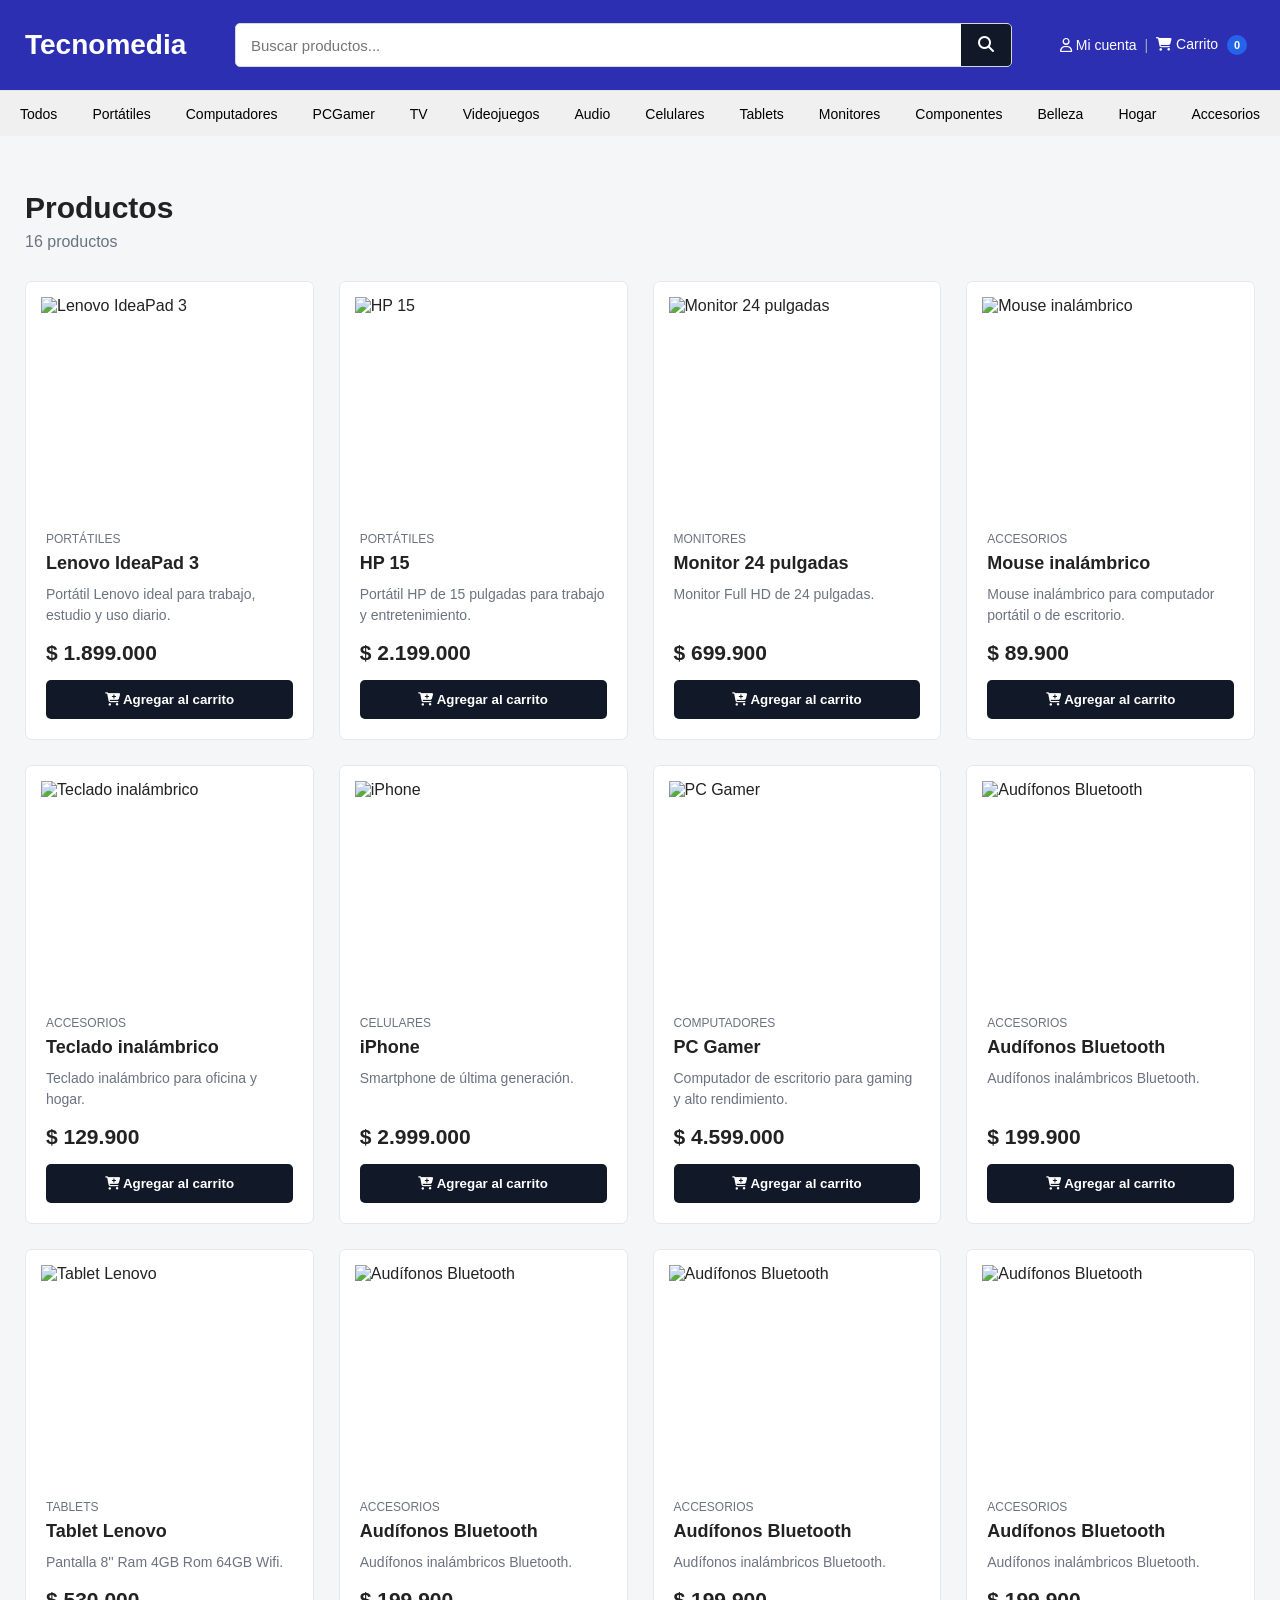
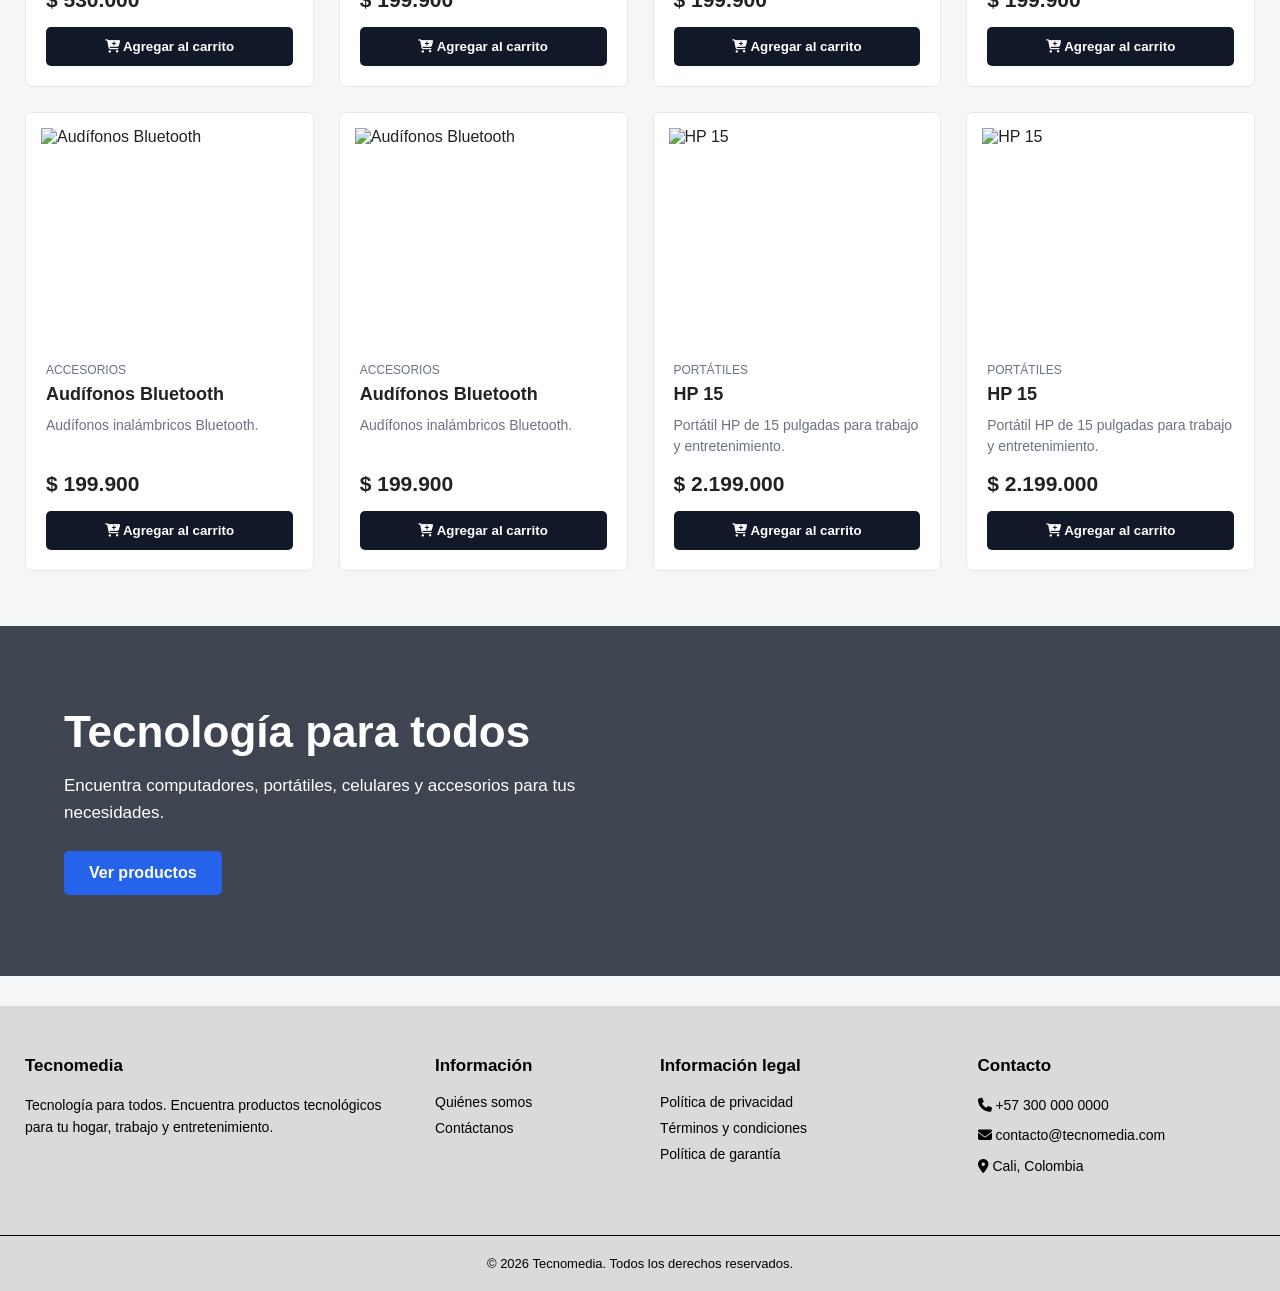
==== index.html @ 01e5e29a "Add files via upload" ====
<!DOCTYPE html>

<html lang="es">
<head>
    <meta charset="UTF-8">
    <meta name="viewport" content="width=device-width, initial-scale=1.0">

 
<title>Tecnomedia</title>

<meta name="description" content="Tecnomedia - Tecnología, computadores, portátiles y accesorios.">

<link rel="stylesheet" href="style.css">

<!-- Iconos -->
<link rel="stylesheet"
      href="https://cdnjs.cloudflare.com/ajax/libs/font-awesome/6.5.2/css/all.min.css">
 

</head>

<body>

<!-- ================= HEADER ================= -->

<header class="header">

 
<div class="header-container">

    <!-- LOGO -->
    <a href="index.html" class="logo">
        Tecnomedia
    </a>

    <!-- BUSCADOR -->
    <div class="search-container">

        <input
            type="text"
            id="searchInput"
            placeholder="Buscar productos..."
            autocomplete="off"
        >

        <button id="searchButton">
            <i class="fa-solid fa-magnifying-glass"></i>
        </button>

    </div>

    <!-- CUENTA Y CARRITO -->
    <div class="header-right">

        <a href="#" id="accountButton">
            <i class="fa-regular fa-user"></i>
            Mi cuenta
        </a>

        <span class="separator">|</span>

        <a href="#" id="cartButton">
            <i class="fa-solid fa-cart-shopping"></i>
            Carrito
            <span id="cartCount">0</span>
        </a>

    </div>

</div>
 

</header>

<!-- ================= CATEGORÍAS ================= -->

<nav class="category-nav">

 
<div class="category-container">

    <a href="#" data-category="Todos">Todos</a>

    <a href="#" data-category="Portátiles">Portátiles</a>

    <a href="#" data-category="Computadores">Computadores</a>

    <a href="#" data-category="PCGamer">PCGamer</a>

    <a href="#" data-category="TV">TV</a>

    <a href="#" data-category="Videojuegos">Videojuegos</a>

    <a href="#" data-category="Audio">Audio</a>

    <a href="#" data-category="Celulares">Celulares</a>

    <a href="#" data-category="Tablets">Tablets</a>

    <a href="#" data-category="Monitores">Monitores</a>

    <a href="#" data-category="Componentes">Componentes</a>

    <a href="#" data-category="Hogar">Belleza</a>

    <a href="#" data-category="Hogar">Hogar</a>

    <a href="#" data-category="Accesorios">Accesorios</a>

</div>
 

</nav>



<!-- ================= CATÁLOGO ================= -->

<main id="catalogo" class="catalog-container">

 
<div class="section-title">

    <h2>Productos</h2>

    <p id="productResult">
        Nuestros productos
    </p>

</div>

<!-- PRODUCTOS GENERADOS POR JAVASCRIPT -->
<div id="productGrid" class="product-grid"></div>
 

</main>

<!-- ================= CARRITO ================= -->

<div id="cartOverlay" class="cart-overlay"></div>

<aside id="cartPanel" class="cart-panel">

 
<div class="cart-header">

    <h2>Mi carrito</h2>

    <button id="closeCart">
        <i class="fa-solid fa-xmark"></i>
    </button>

</div>

<div id="cartItems" class="cart-items">

    <!-- Productos del carrito -->

</div>

<div class="cart-footer">

    <div class="cart-total">

        <span>Total:</span>

        <strong id="cartTotal">
            $0
        </strong>

    </div>

    <button id="checkoutButton" class="checkout-button">
        Realizar pedido por WhatsApp
    </button>

</div>
 

</aside>


<!-- ================= BANNER ================= -->

<section class="hero">

 
<div class="hero-content">

    <h1>Tecnología para todos</h1>

    <p>
        Encuentra computadores, portátiles, celulares y accesorios
        para tus necesidades.
    </p>

    <a href="#catalogo" class="hero-button">
        Ver productos
    </a>

</div>
 

</section>



<!-- ================= FOOTER ================= -->

<footer class="footer">

 
<div class="footer-container">

    <div class="footer-column">

        <h3>Tecnomedia</h3>

        <p>
            Tecnología para todos.
            Encuentra productos tecnológicos
            para tu hogar, trabajo y entretenimiento.
        </p>

    </div>


    <div class="footer-column">

        <h3>Información</h3>

        <a href="quienes-somos.html">
            Quiénes somos
        </a>

        <a href="contacto.html">
            Contáctanos
        </a>

    </div>


    <div class="footer-column">

        <h3>Información legal</h3>

        <a href="privacidad.html">
            Política de privacidad
        </a>

        <a href="terminos.html">
            Términos y condiciones
        </a>

        <a href="garantia.html">
            Política de garantía
        </a>

    </div>


    <div class="footer-column">

        <h3>Contacto</h3>

        <p>
            <i class="fa-solid fa-phone"></i>
            +57 300 000 0000
        </p>

        <p>
            <i class="fa-solid fa-envelope"></i>
            contacto@tecnomedia.com
        </p>

        <p>
            <i class="fa-solid fa-location-dot"></i>
            Cali, Colombia
        </p>

    </div>

</div>


<div class="footer-bottom">

    <p>
        © 2026 Tecnomedia. Todos los derechos reservados.
    </p>

</div>
 

</footer>

<!-- ================= JAVASCRIPT ================= -->

<script src="script.js"></script>

</body>
</html>
---- style.css ----
* {
  margin: 0;
  padding: 0;
  box-sizing: border-box;
  }

html {
scroll-behavior: smooth;
}

body {
font-family: Arial, Helvetica, sans-serif;
background: #f5f6f8;
color: #222;
}

/* =====================================================
HEADER
===================================================== */

.header {
background: #2d2fb3;
border-bottom: 1px solid #e5e5e5;
position: sticky;
top: 0;
z-index: 1000;
}

.header-container {
max-width: 1400px;
margin: auto;
min-height: 90px;

 
display: flex;
align-items: center;
gap: 40px;

padding: 0 25px;
 

}

/* LOGO */

.logo {
font-size: 28px;
font-weight: 800;
color: #fff;
text-decoration: none;

 
min-width: 170px;
 

}

/* BUSCADOR */

.search-container {
flex: 1;

 
display: flex;
height: 44px;

border: 1px solid #d5d8dc;
border-radius: 5px;

overflow: hidden;

background: #fff;
 

}

.search-container input {
flex: 1;

 
border: none;
outline: none;

padding: 0 15px;

font-size: 15px;
 

}

.search-container button {
width: 50px;

 
border: none;

background: #111827;
color: white;

cursor: pointer;

font-size: 16px;
 

}

.search-container button:hover {
background: #374151;
}

/* CUENTA Y CARRITO */

.header-right {
display: flex;
align-items: center;

 
white-space: nowrap;

font-size: 14px;
 

}

.header-right a {
color: #fff;
text-decoration: none;

 
padding: 8px;
 

}

.header-right a:hover {
color: #2563eb;
}

.separator {
color: #aaa;
}

#cartCount {
display: inline-flex;

 
justify-content: center;
align-items: center;

min-width: 20px;
height: 20px;

margin-left: 5px;

border-radius: 50%;

background: #2563eb;
color: white;

font-size: 11px;
font-weight: bold;
 

}

/* =====================================================
CATEGORÍAS
===================================================== */

.category-nav {
background: #f0f0f0;
}

.category-container {
max-width: 1400px;
margin: auto;

 
display: flex;
justify-content: center;
align-items: center;

gap: 35px;

min-height: 45px;

padding: 0 20px;
 

}

.category-container a {
color: rgb(0, 0, 0);

 
text-decoration: none;

font-size: 14px;
 

}

.category-container a:hover {
color: #93c5fd;
}

/* =====================================================
HERO
===================================================== */

.hero {
min-height: 350px;

 
display: flex;
align-items: center;

background:
    linear-gradient(
        rgba(17, 24, 39, 0.8),
        rgba(17, 24, 39, 0.8)
    ),
    url("https://images.unsplash.com/photo-1517336714731-489689fd1ca8?auto=format&fit=crop&w=1600&q=80");

background-size: cover;
background-position: center;

color: white;
 

}

.hero-content {
width: 1400px;
max-width: 90%;

 
margin: auto;
 

}

.hero h1 {
font-size: 44px;
margin-bottom: 15px;
}

.hero p {
max-width: 600px;

 
line-height: 1.6;

font-size: 17px;

margin-bottom: 25px;
 

}

.hero-button {
display: inline-block;

 
background: #2563eb;

color: white;

text-decoration: none;

padding: 13px 25px;

border-radius: 5px;

font-weight: bold;
 

}

.hero-button:hover {
background: #1d4ed8;
}

/* =====================================================
CATÁLOGO
===================================================== */

.catalog-container {
max-width: 1400px;

 
margin: auto;

padding: 55px 25px;
 

}

.section-title {
margin-bottom: 30px;
}

.section-title h2 {
font-size: 30px;
margin-bottom: 8px;
}

.section-title p {
color: #6b7280;
}

/* PRODUCT GRID */

.product-grid {
display: grid;

 
grid-template-columns:
    repeat(4, 1fr);

gap: 25px;
 

}

/* PRODUCT CARD */

.product-card {
background: white;

 
border: 1px solid #e5e7eb;

border-radius: 7px;

overflow: hidden;

transition: 0.2s;

display: flex;
flex-direction: column;
 

}

.product-card:hover {
transform: translateY(-3px);

 
box-shadow:
    0 8px 20px rgba(0, 0, 0, 0.08);
 

}

/* IMAGEN */

.product-image {
width: 100%;
height: 230px;

 
object-fit: contain;

padding: 15px;

background: white;
 

}

/* INFORMACIÓN */

.product-info {
padding: 20px;

 
display: flex;
flex-direction: column;

flex: 1;
 

}

.product-category {
color: #6b7280;

 
font-size: 12px;

text-transform: uppercase;

margin-bottom: 7px;
 

}

.product-name {
font-size: 18px;

 
margin-bottom: 10px;
 

}

.product-description {
color: #6b7280;

 
font-size: 14px;

line-height: 1.5;

margin-bottom: 15px;
 

}

.product-price {
font-size: 21px;

 
font-weight: bold;

margin-top: auto;

margin-bottom: 15px;
 

}

.add-cart {
width: 100%;

 
border: none;

background: #111827;

color: white;

padding: 12px;

border-radius: 5px;

cursor: pointer;

font-weight: bold;
 

}

.add-cart:hover {
background: #2563eb;
}

/* =====================================================
CARRITO
===================================================== */

.cart-overlay {
position: fixed;

 
inset: 0;

background: rgba(0, 0, 0, 0.45);

z-index: 1999;

display: none;
 

}

.cart-overlay.active {
display: block;
}

.cart-panel {
position: fixed;

 
top: 0;
right: -450px;

width: 420px;
max-width: 90%;

height: 100vh;

background: white;

z-index: 2000;

transition: right 0.3s;

display: flex;
flex-direction: column;
 

}

.cart-panel.active {
right: 0;
}

.cart-header {
display: flex;

 
justify-content: space-between;
align-items: center;

padding: 20px;

border-bottom: 1px solid #ddd;
 

}

.cart-header h2 {
font-size: 20px;
}

.cart-header button {
border: none;

 
background: transparent;

font-size: 22px;

cursor: pointer;
 

}

.cart-items {
flex: 1;

 
overflow-y: auto;

padding: 20px;
 

}

.empty-cart {
text-align: center;

 
color: #777;

padding: 40px 10px;
 

}

/* CART ITEM */

.cart-item {
display: flex;

 
gap: 12px;

padding: 15px 0;

border-bottom: 1px solid #eee;
 

}

.cart-item-image {
width: 70px;
height: 70px;

 
object-fit: contain;

border: 1px solid #eee;
 

}

.cart-item-info {
flex: 1;
}

.cart-item-name {
font-size: 14px;

 
font-weight: bold;

margin-bottom: 7px;
 

}

.cart-item-price {
font-size: 14px;

 
margin-bottom: 8px;
 

}

.cart-controls {
display: flex;

 
align-items: center;

gap: 8px;
 

}

.cart-controls button {
width: 25px;
height: 25px;

 
border: 1px solid #ddd;

background: white;

cursor: pointer;
 

}

.remove-item {
margin-left: auto;

 
border: none !important;

color: #dc2626;

background: transparent !important;
 

}

/* CART FOOTER */

.cart-footer {
border-top: 1px solid #ddd;

 
padding: 20px;
 

}

.cart-total {
display: flex;

 
justify-content: space-between;

margin-bottom: 15px;

font-size: 18px;
 

}

.checkout-button {
width: 100%;

 
padding: 14px;

border: none;

background: #16a34a;

color: white;

border-radius: 5px;

font-weight: bold;

cursor: pointer;
 

}

.checkout-button:hover {
background: #15803d;
}

/* =====================================================
FOOTER
===================================================== */

.footer {
background: #dadada;

 
color: rgb(0, 0, 0);

margin-top: 30px;
 

}

.footer-container {
max-width: 1400px;

 
margin: auto;

padding: 50px 25px;

display: grid;

grid-template-columns:
    2fr 1fr 1.5fr 1.5fr;

gap: 40px;
 

}

.footer-column h3 {
margin-bottom: 18px;

 
font-size: 17px;
 

}

.footer-column p {
color: #000000;

 
font-size: 14px;

line-height: 1.6;

margin-bottom: 8px;
 

}

.footer-column a {
display: block;

 
color: #000000;

text-decoration: none;

font-size: 14px;

margin-bottom: 10px;
 

}

.footer-column a:hover {
color: rgb(2, 2, 2);
}

.footer-bottom {
border-top: 1px solid #050505;

 
text-align: center;

padding: 20px;

color: #000000;

font-size: 13px;
 

}

/* =====================================================
RESPONSIVE
===================================================== */

@media (max-width: 1000px) {

 
.header-container {
    gap: 20px;
}

.logo {
    min-width: auto;
}

.product-grid {
    grid-template-columns:
        repeat(3, 1fr);
}

.footer-container {
    grid-template-columns:
        repeat(2, 1fr);
}
 

}

@media (max-width: 700px) {

 
.header-container {
    flex-wrap: wrap;

    padding-top: 15px;
    padding-bottom: 15px;
}

.logo {
    font-size: 24px;
}

.header-right {
    margin-left: auto;
}

.search-container {
    order: 3;

    flex-basis: 100%;
}

.category-container {
    overflow-x: auto;

    justify-content: flex-start;

    gap: 25px;

    white-space: nowrap;
}

.hero {
    min-height: 300px;
}

.hero h1 {
    font-size: 32px;
}

.product-grid {
    grid-template-columns:
        repeat(2, 1fr);

    gap: 15px;
}

.product-image {
    height: 180px;
}

.product-info {
    padding: 15px;
}

.product-name {
    font-size: 16px;
}

.footer-container {
    grid-template-columns: 1fr;
}
 

}

@media (max-width: 450px) {

 
.product-grid {
    grid-template-columns: 1fr;
}

.product-image {
    height: 220px;
}

.header-right {
    font-size: 13px;
}
 

}
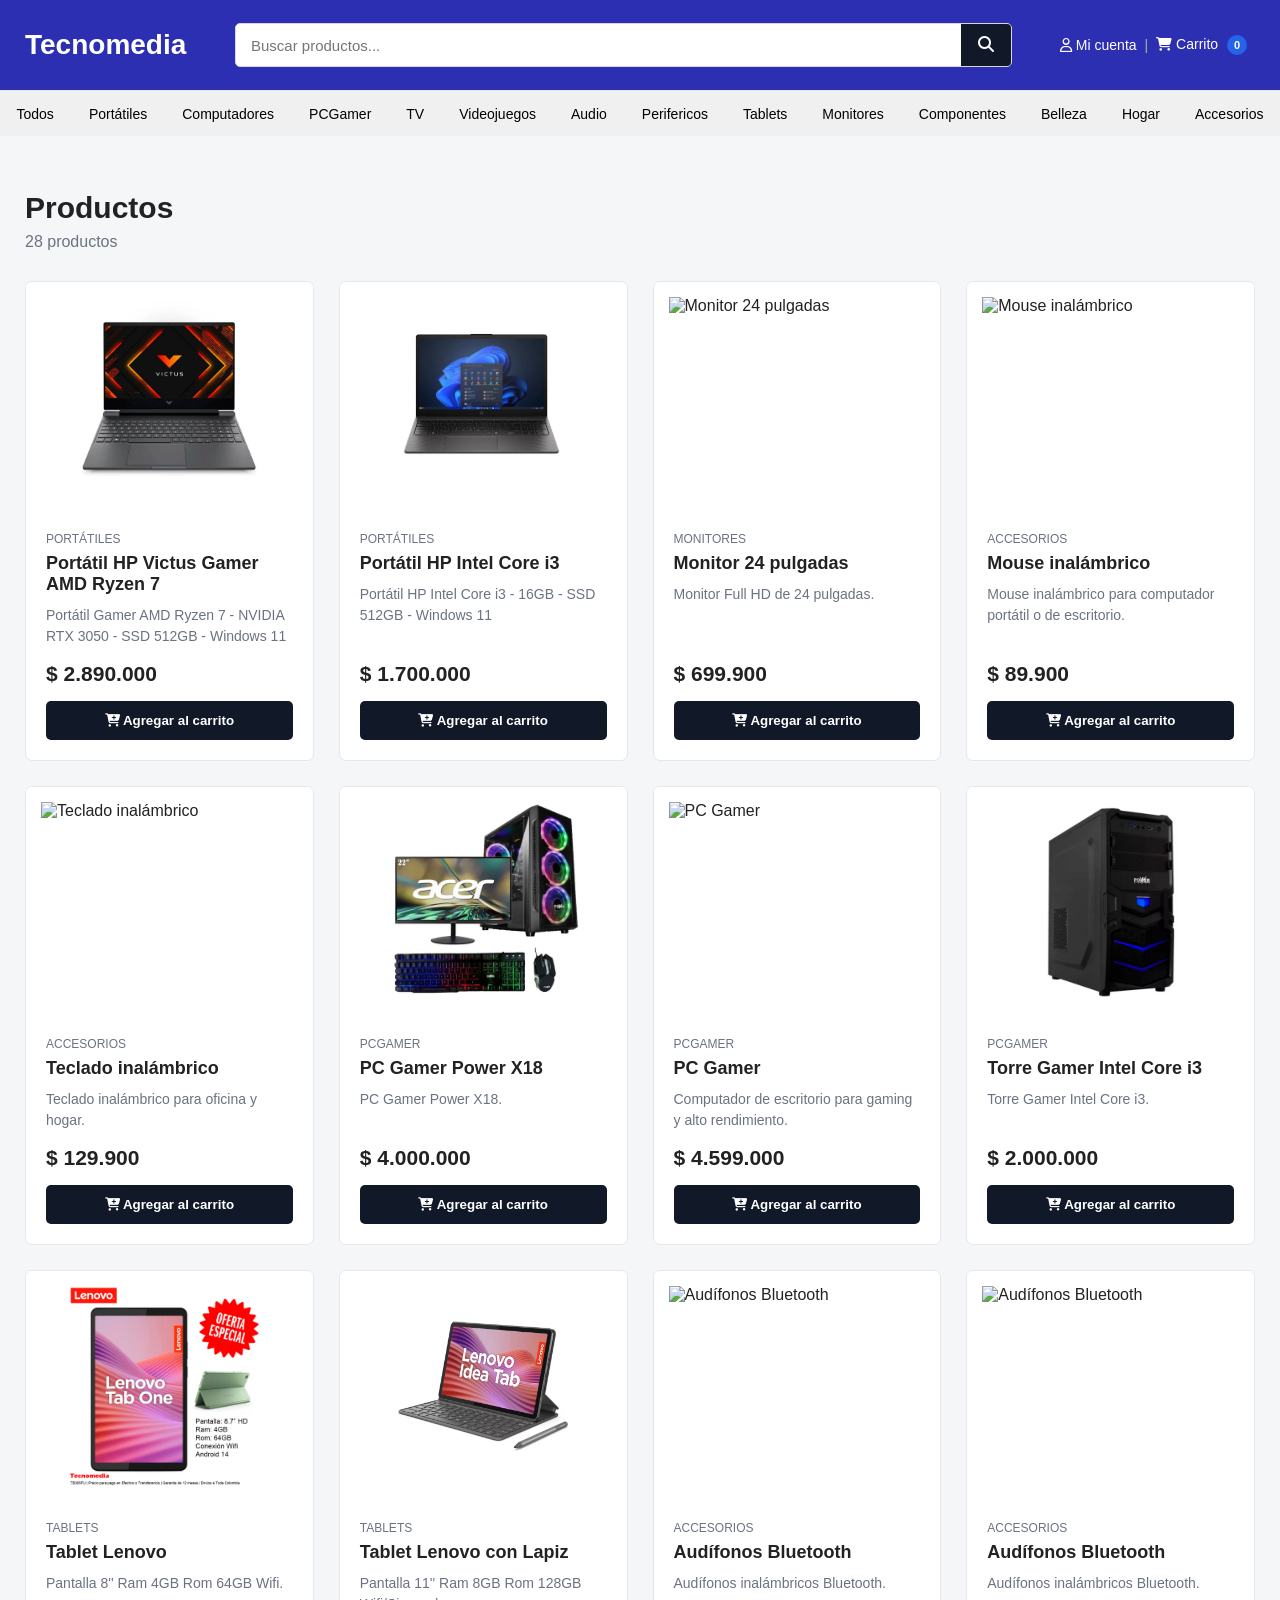
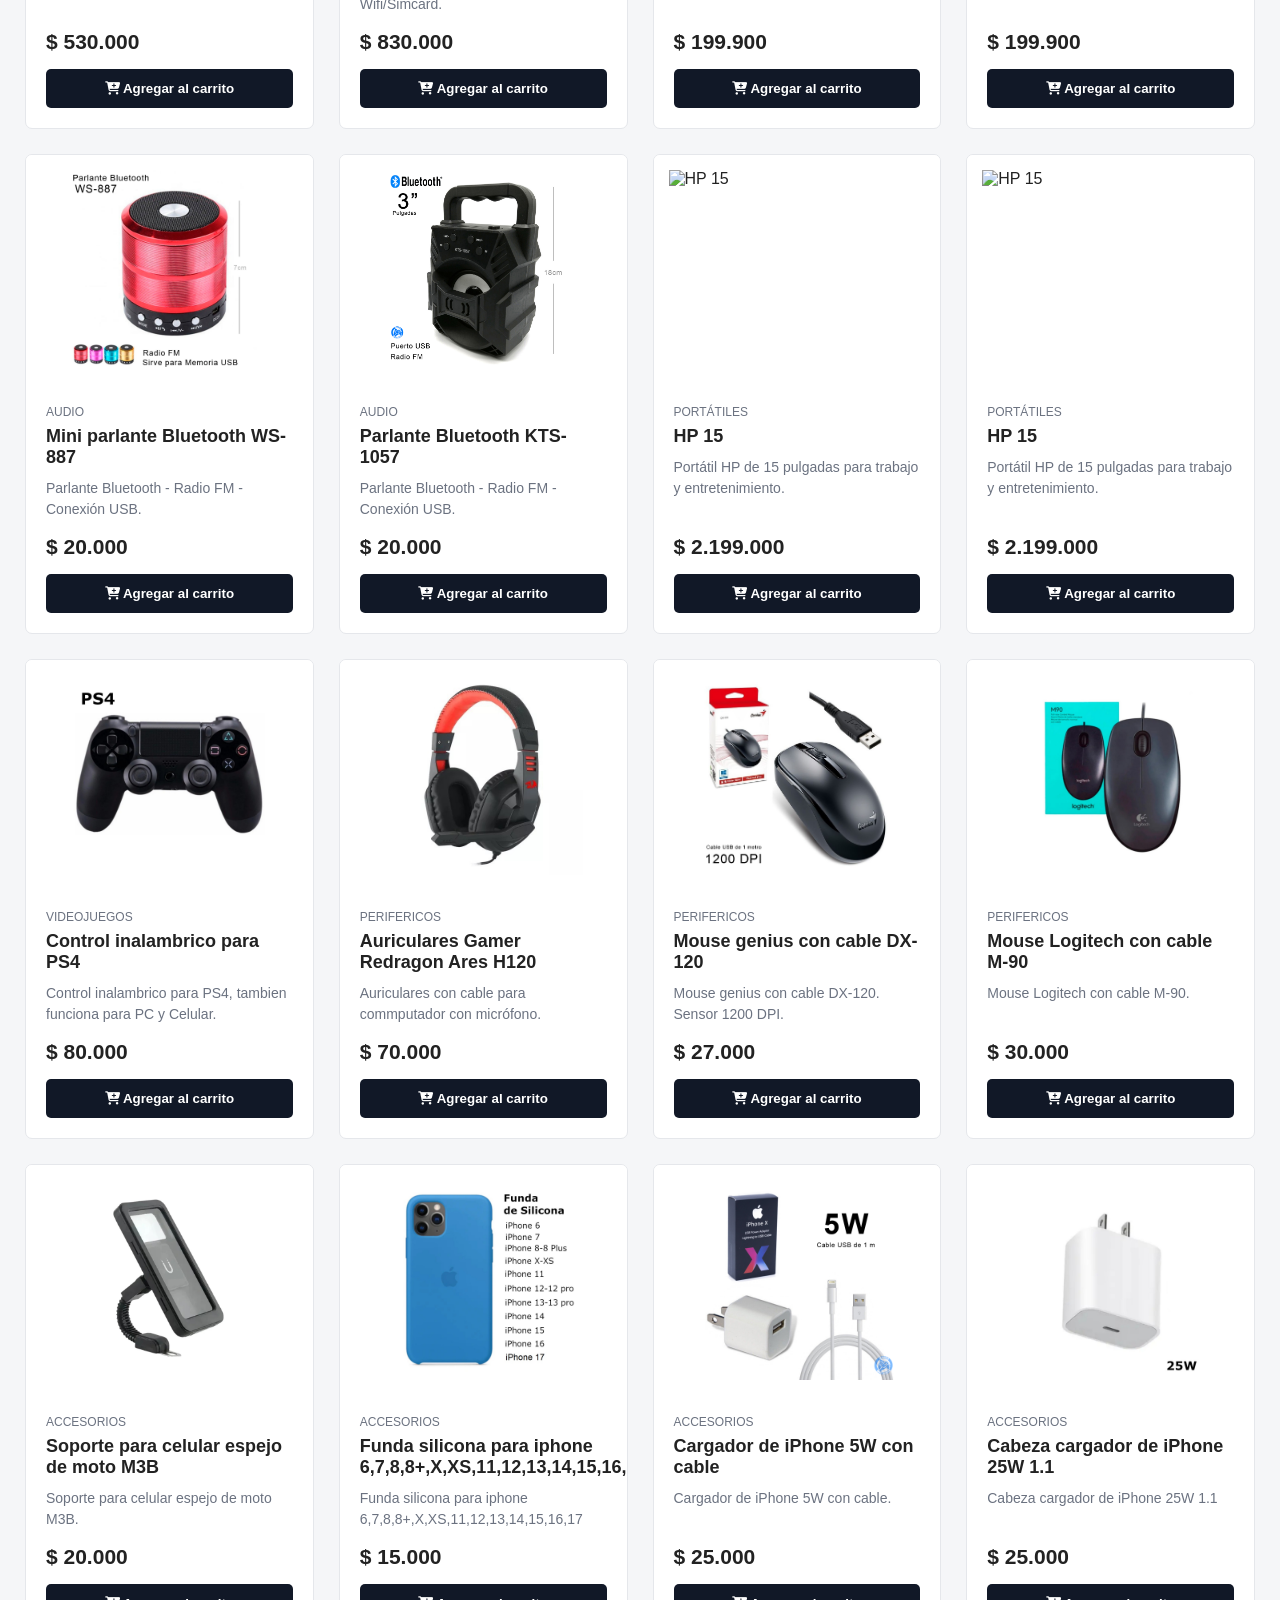
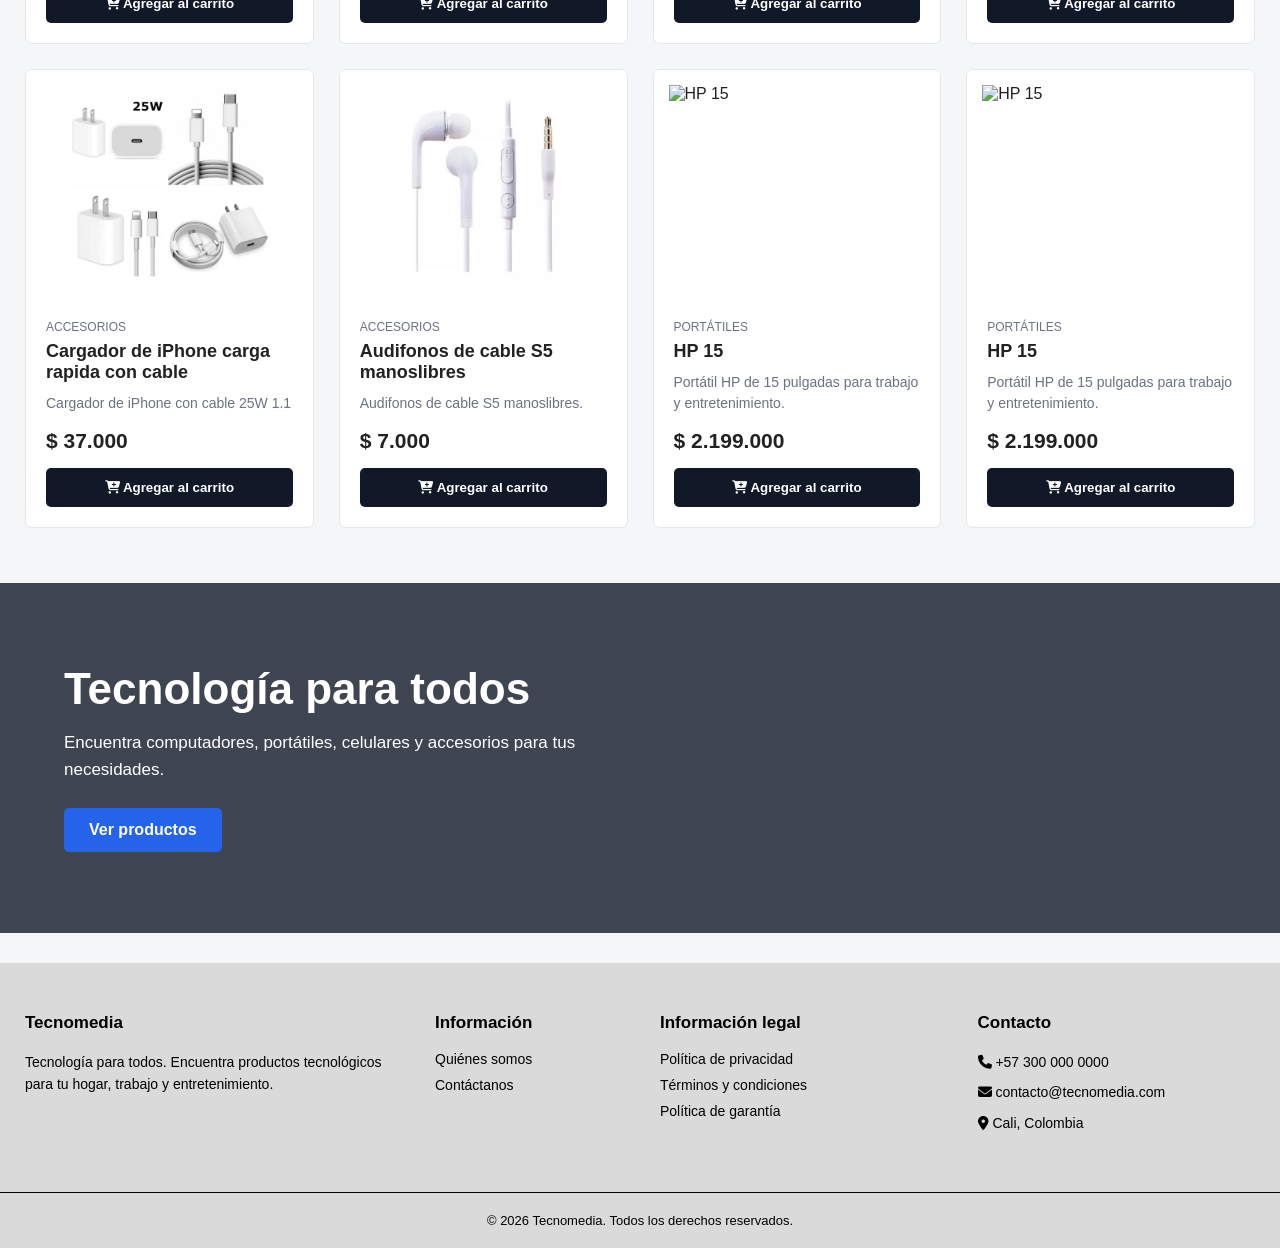
==== commit c9c1b65e: "Add files via upload" ====
--- a/index.html
+++ b/index.html
@@ -93,7 +93,7 @@
 
     <a href="#" data-category="Audio">Audio</a>
 
-    <a href="#" data-category="Celulares">Celulares</a>
+    <a href="#" data-category="Perifericos">Perifericos</a>
 
     <a href="#" data-category="Tablets">Tablets</a>
 
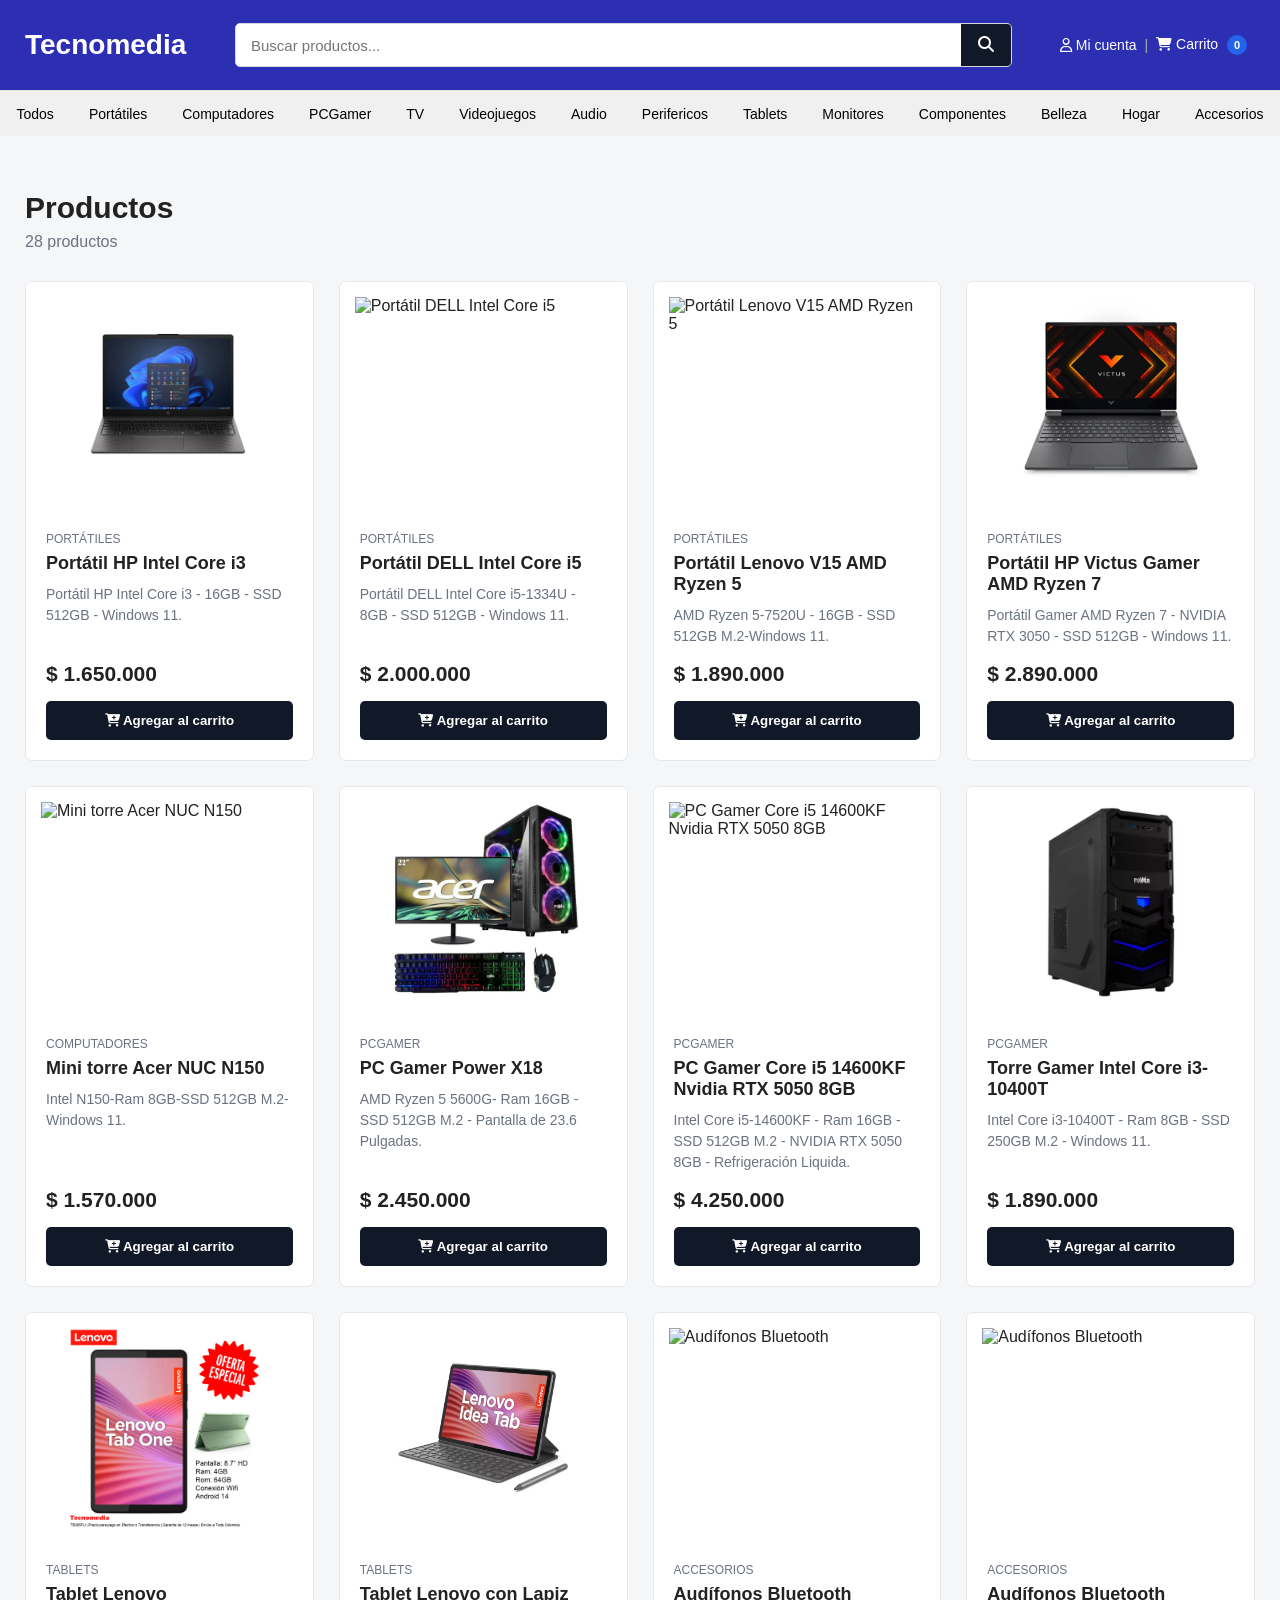
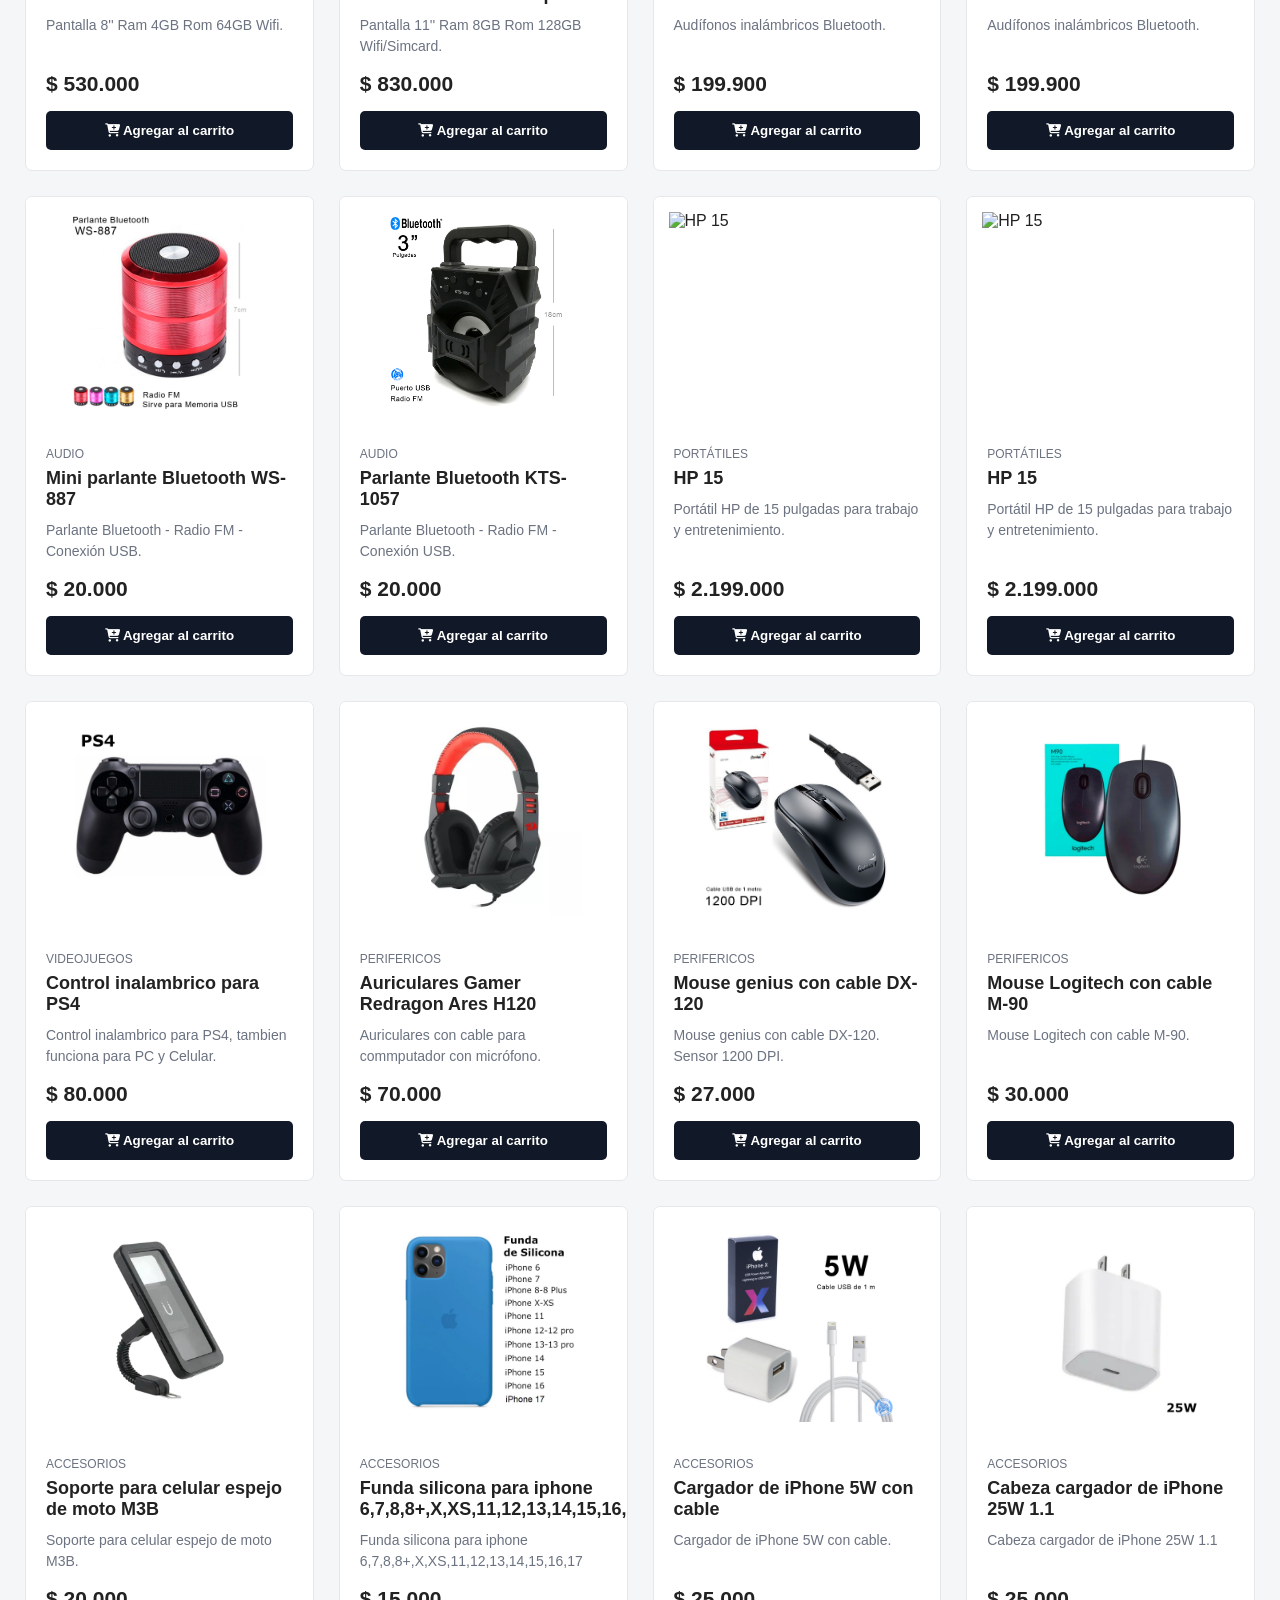
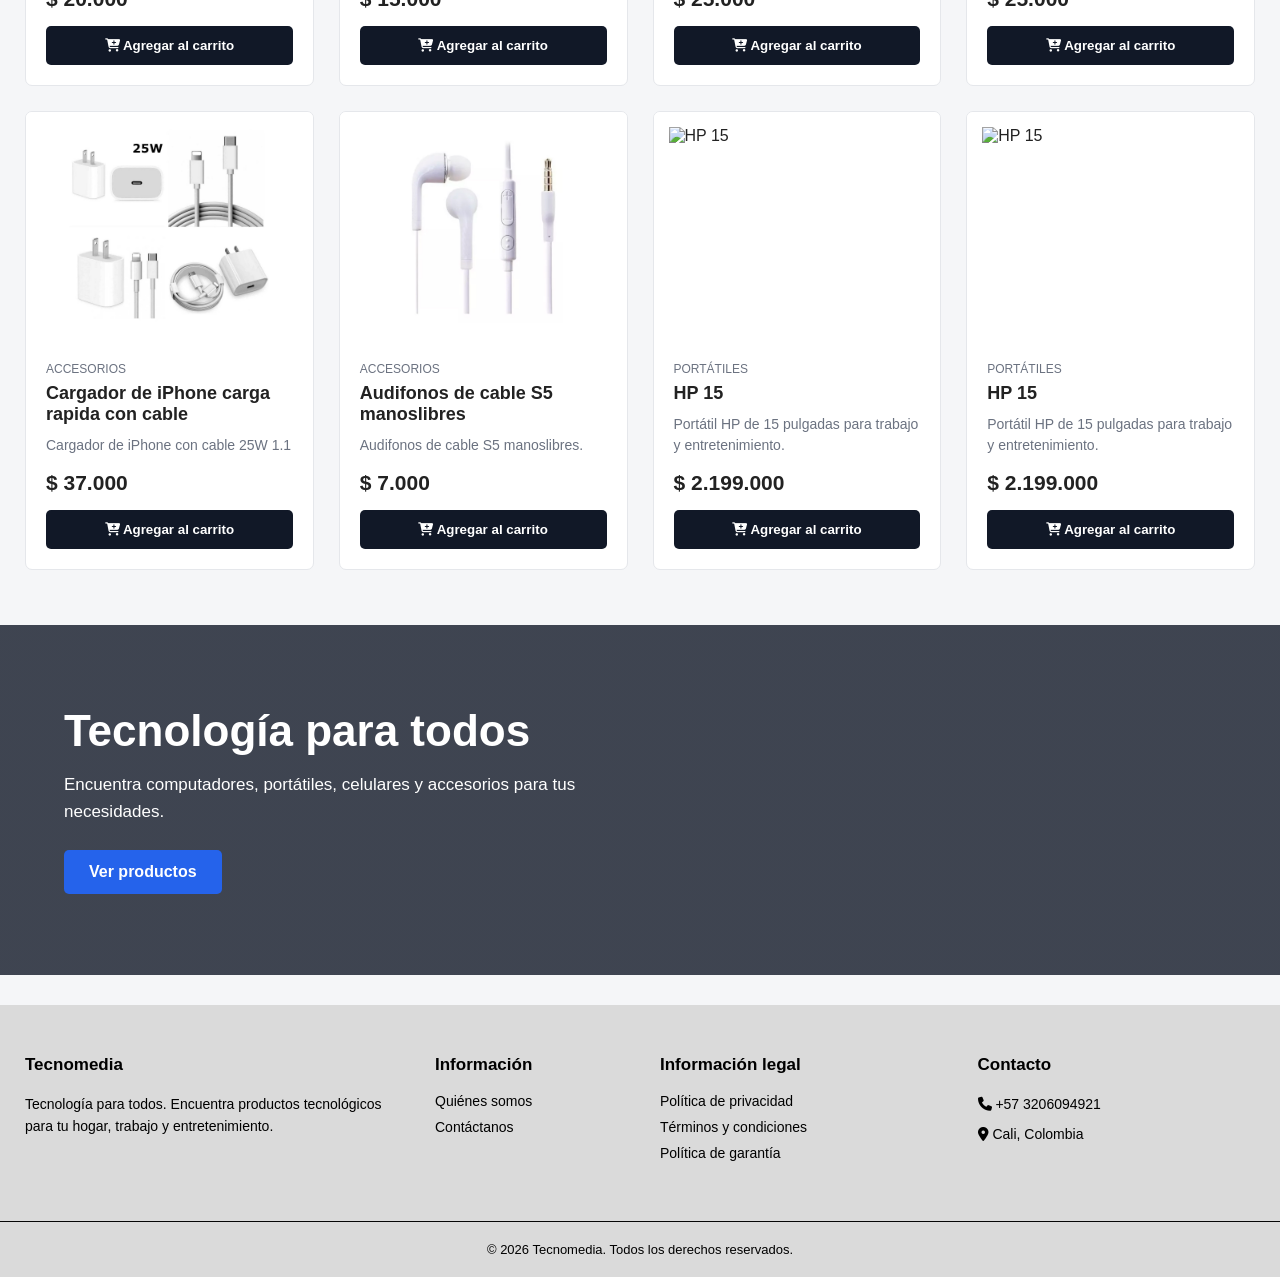
==== commit 3ca07ca6: "Add files via upload" ====
--- a/index.html
+++ b/index.html
@@ -233,7 +233,7 @@
             Quiénes somos
         </a>
 
-        <a href="contacto.html">
+        <a href="#">
             Contáctanos
         </a>
 
@@ -265,13 +265,10 @@
 
         <p>
             <i class="fa-solid fa-phone"></i>
-            +57 300 000 0000
+            +57 3206094921
         </p>
 
-        <p>
-            <i class="fa-solid fa-envelope"></i>
-            contacto@tecnomedia.com
-        </p>
+        
 
         <p>
             <i class="fa-solid fa-location-dot"></i>
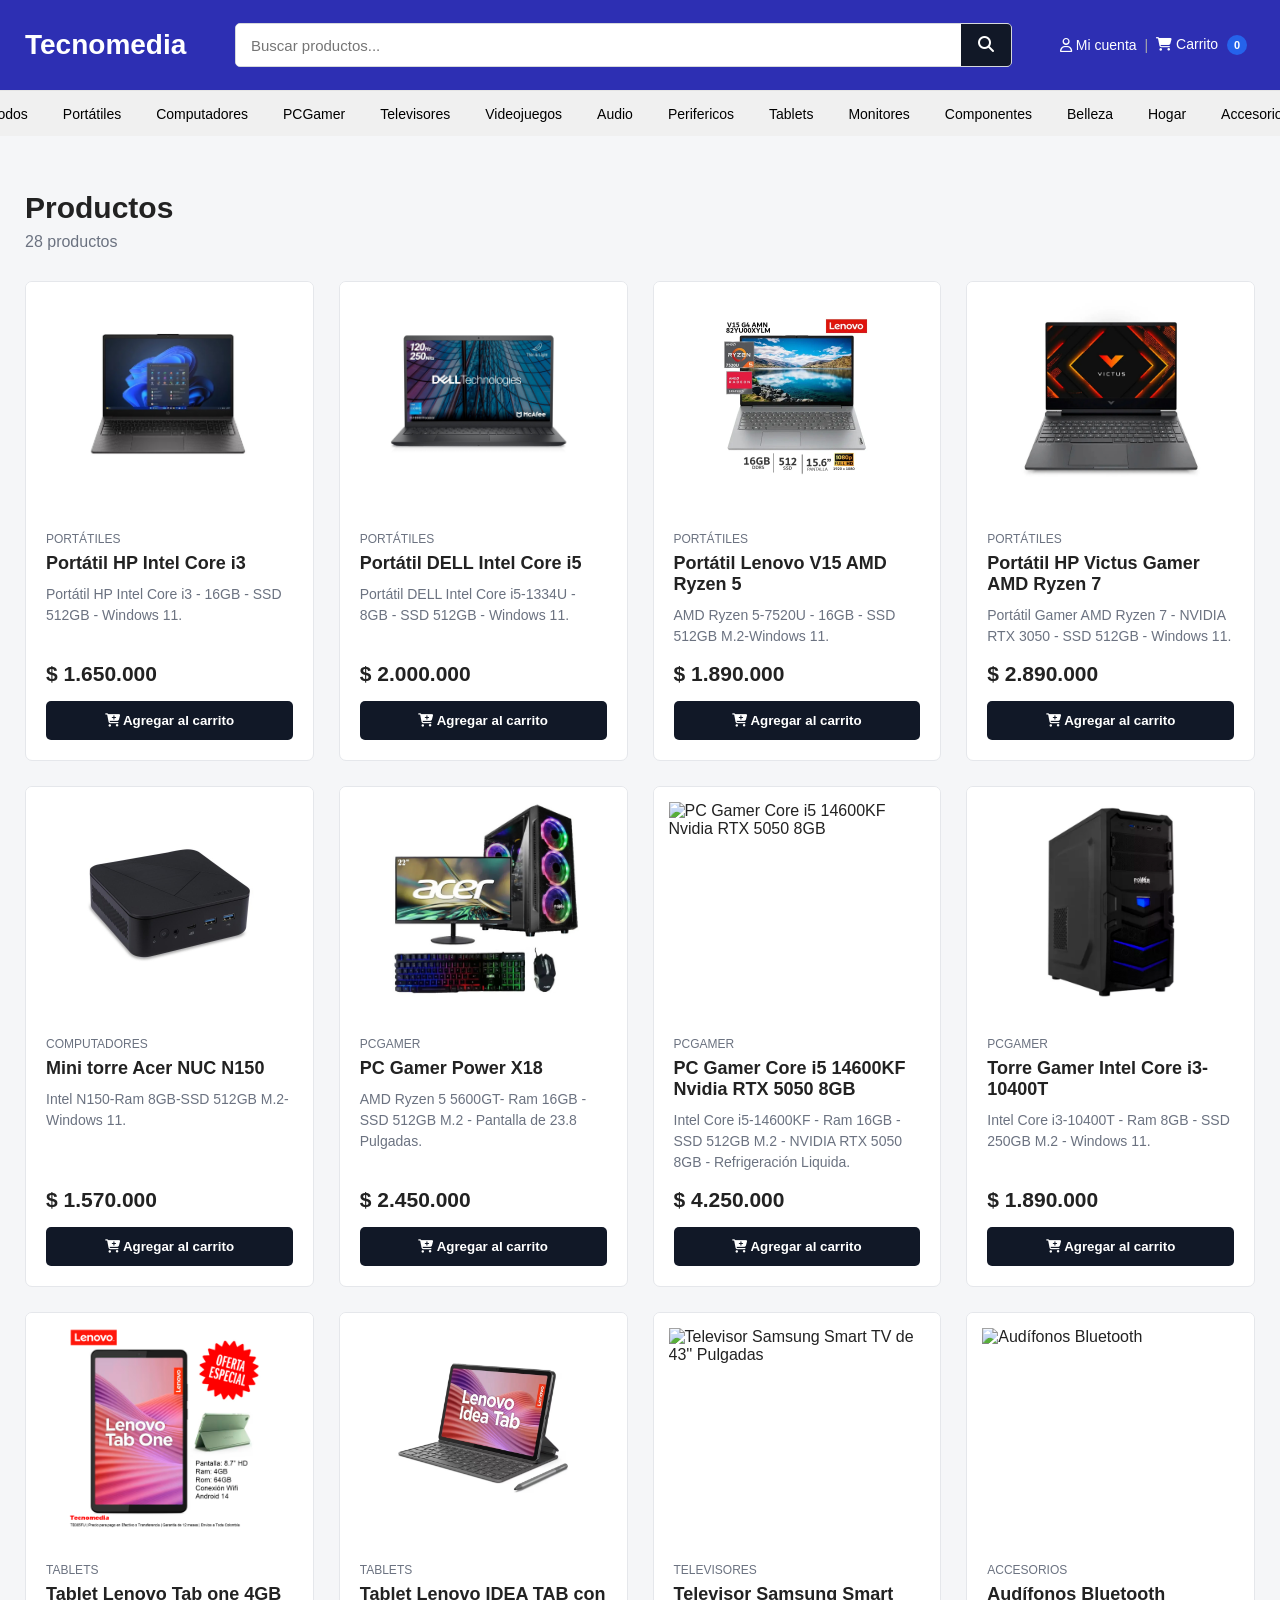
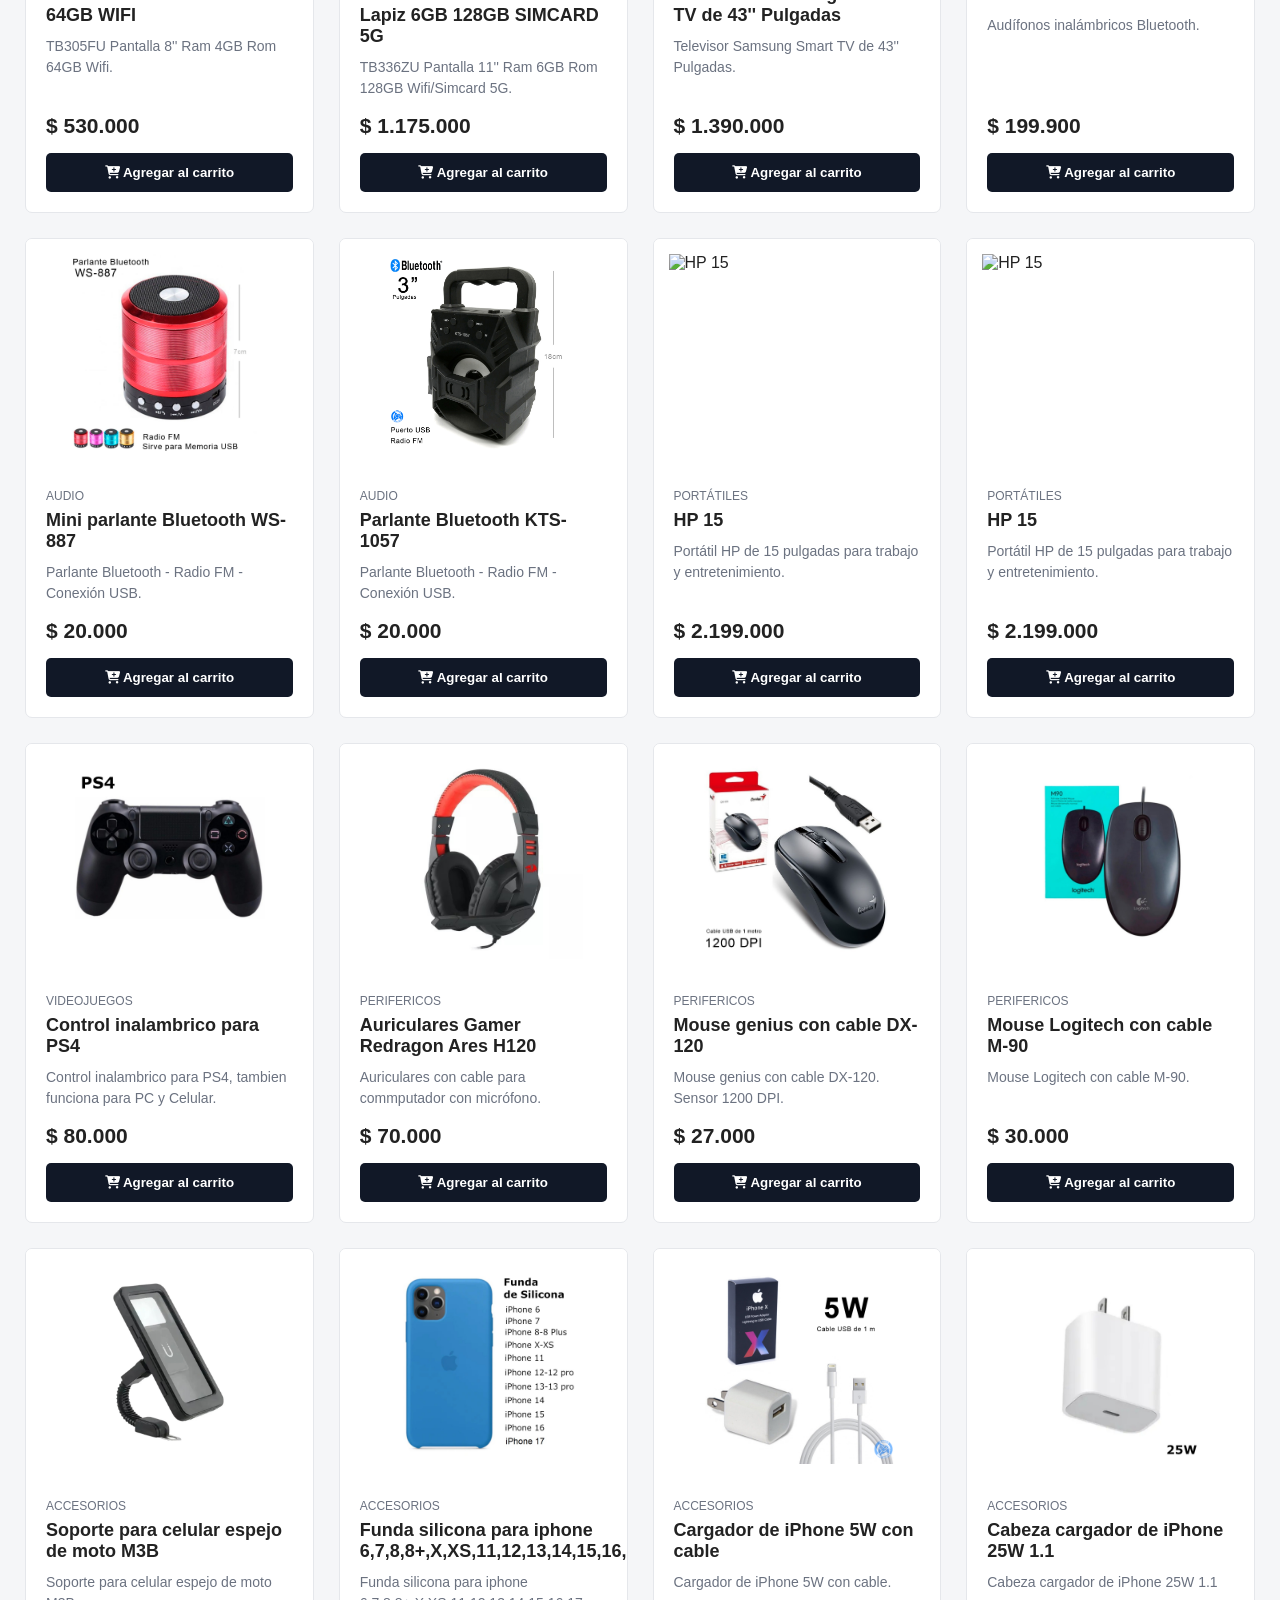
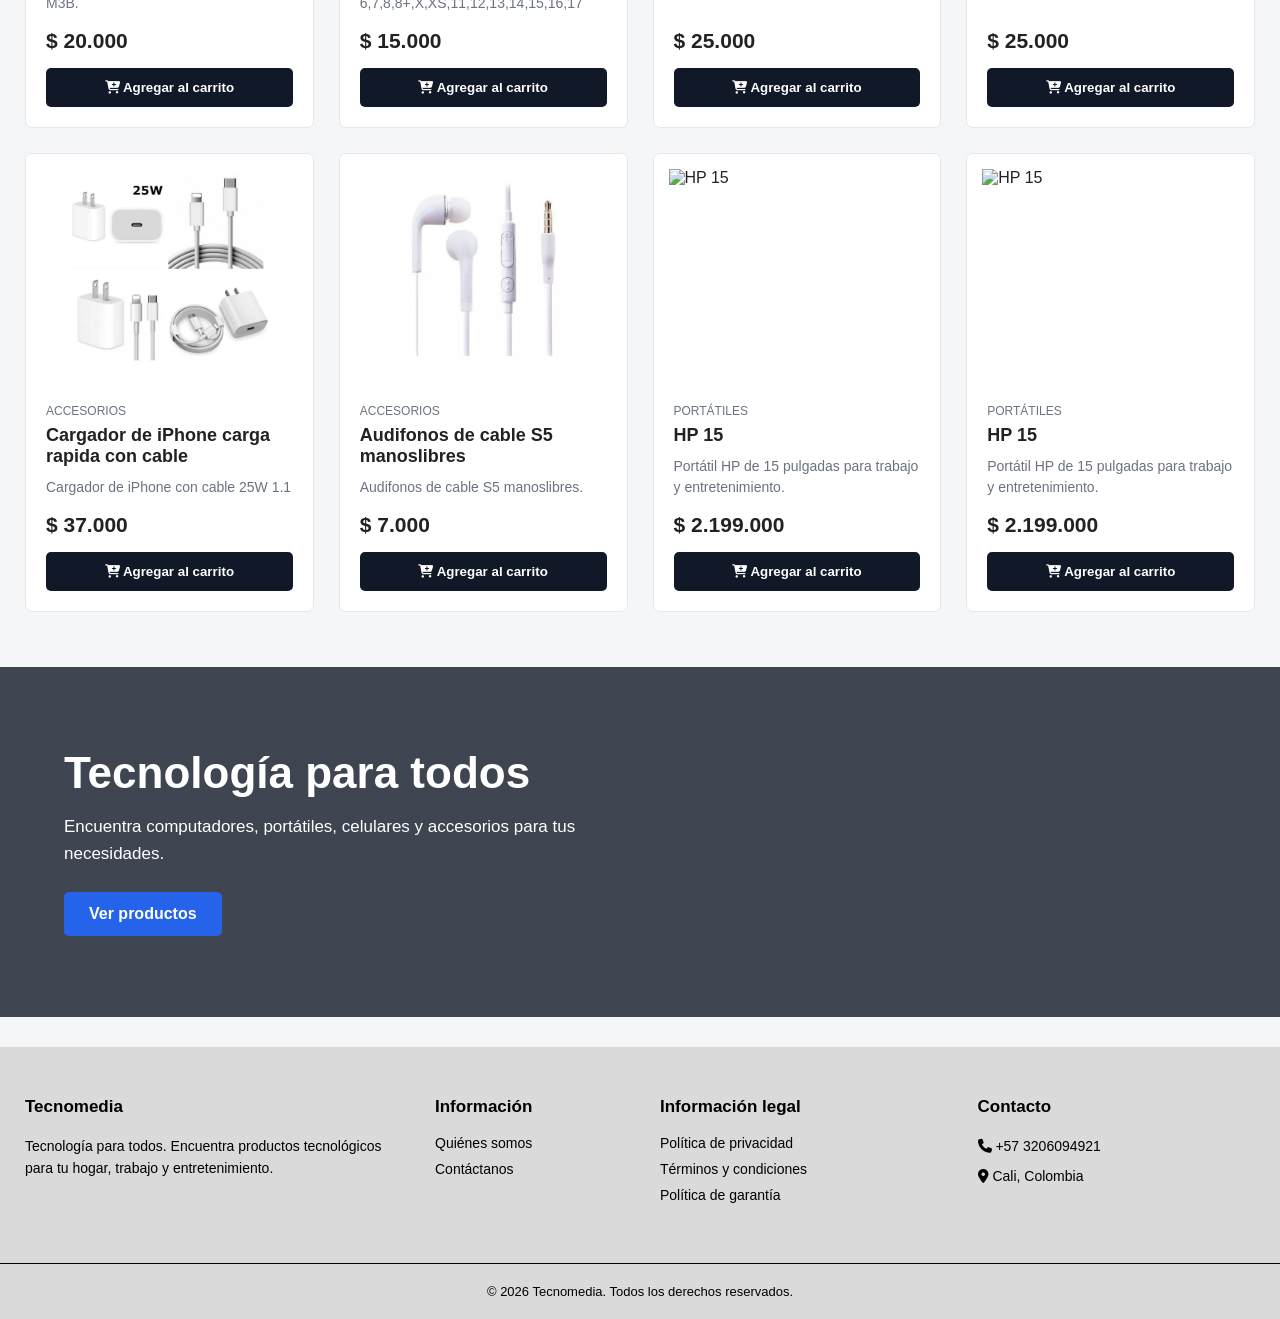
==== commit 5730f42e: "Add files via upload" ====
--- a/index.html
+++ b/index.html
@@ -87,7 +87,7 @@
 
     <a href="#" data-category="PCGamer">PCGamer</a>
 
-    <a href="#" data-category="TV">TV</a>
+    <a href="#" data-category="Televisores">Televisores</a>
 
     <a href="#" data-category="Videojuegos">Videojuegos</a>
 
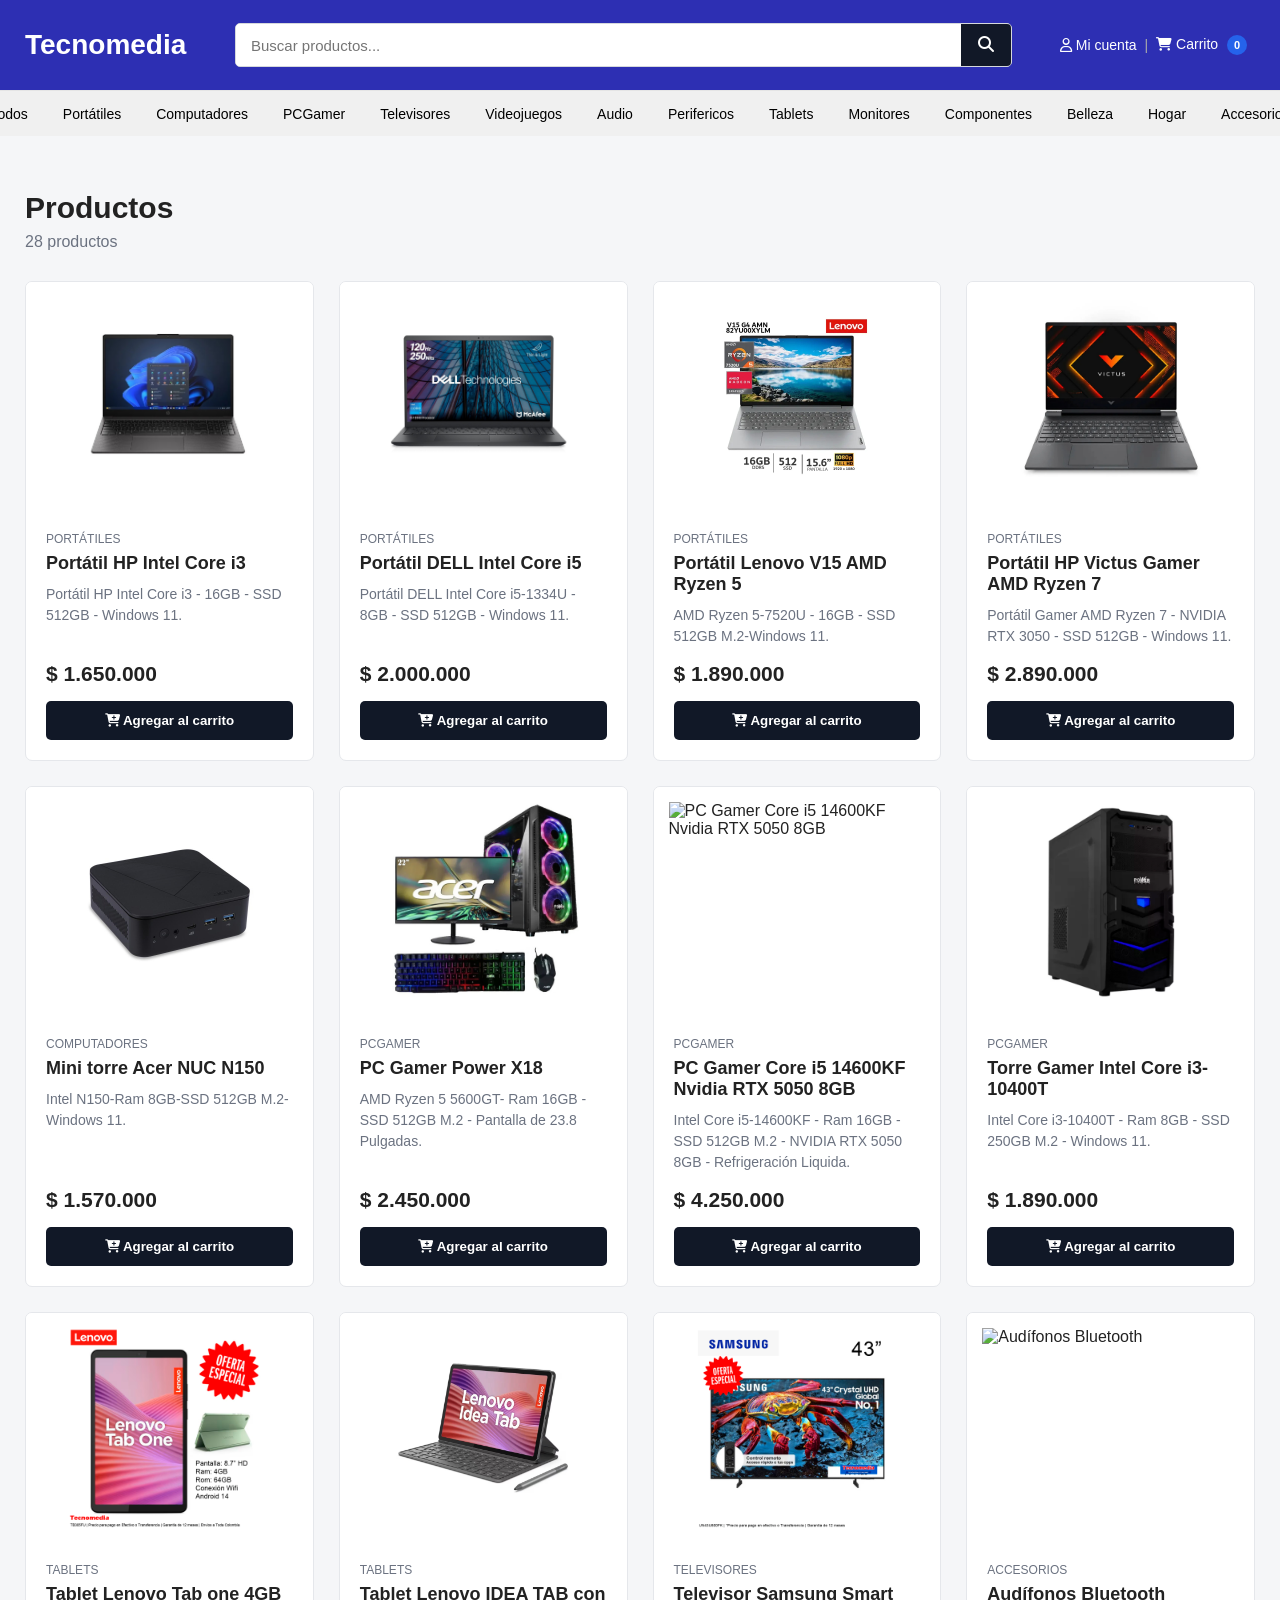
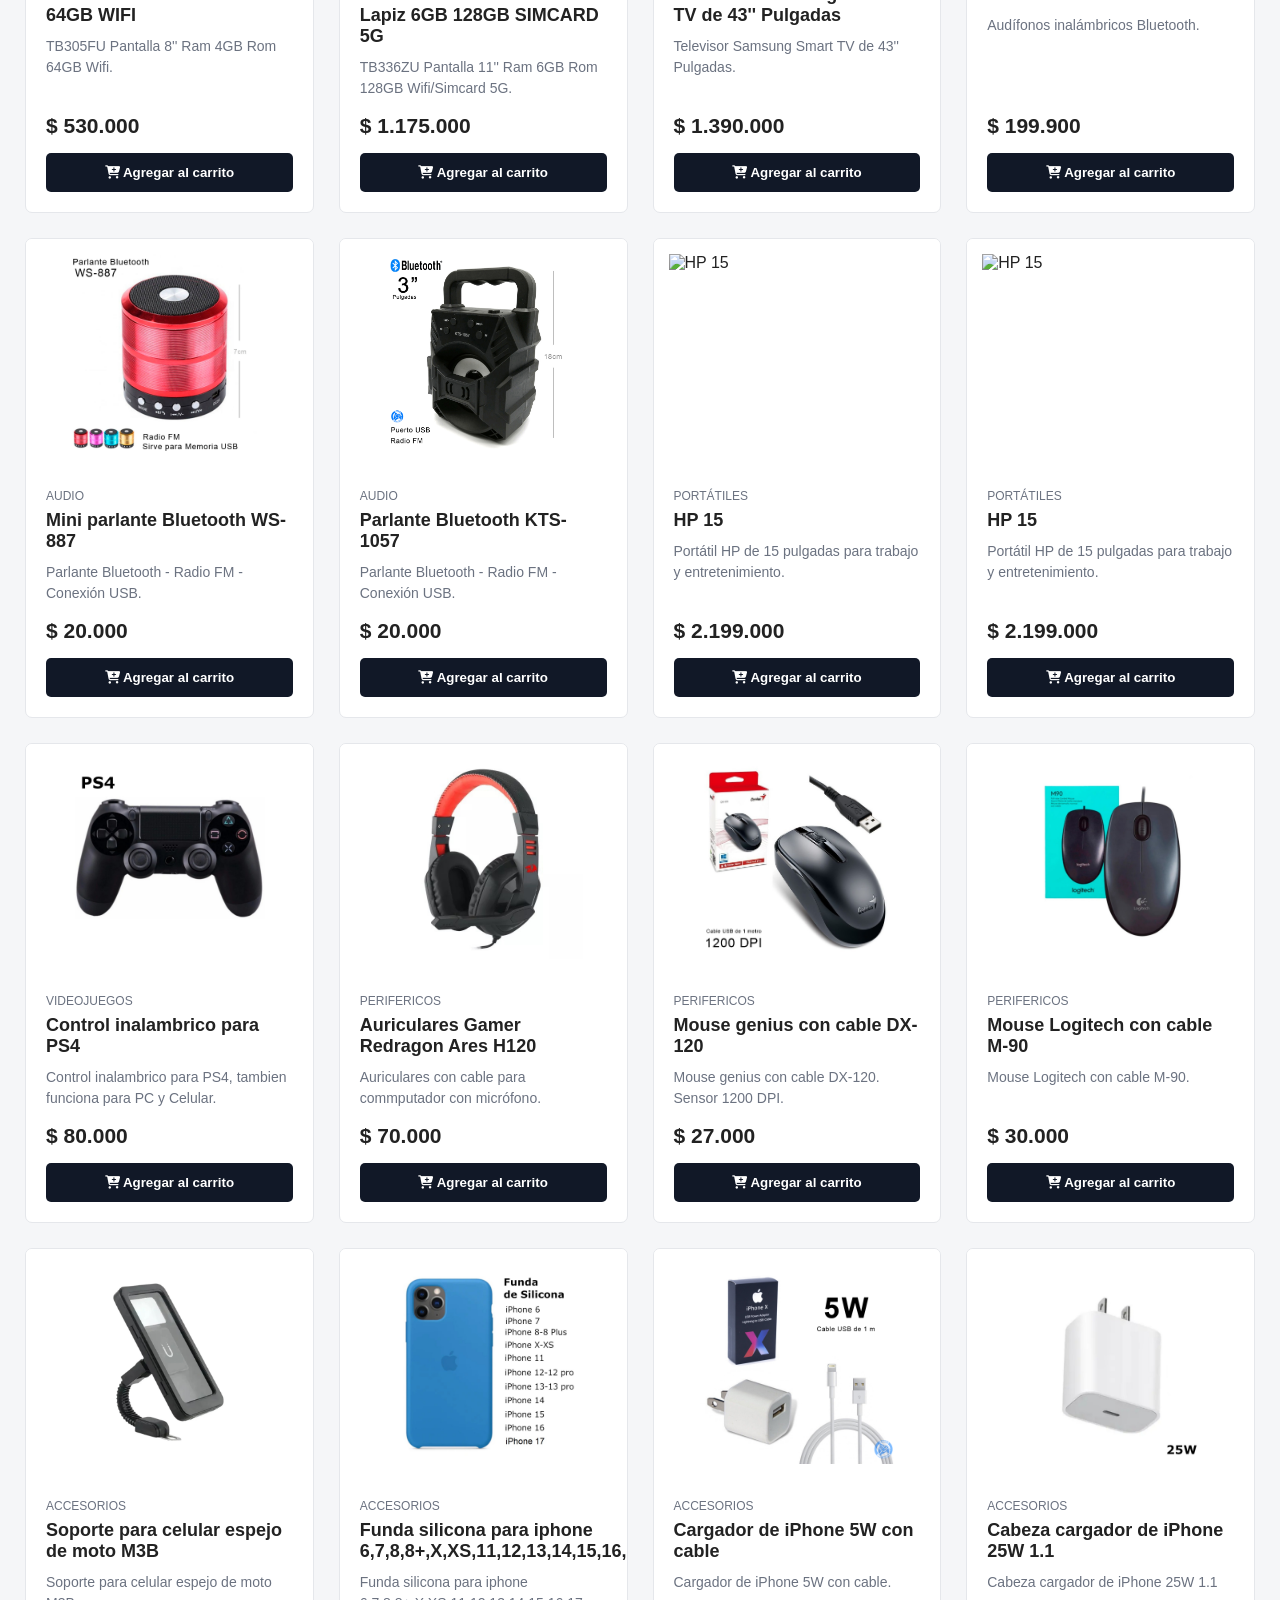
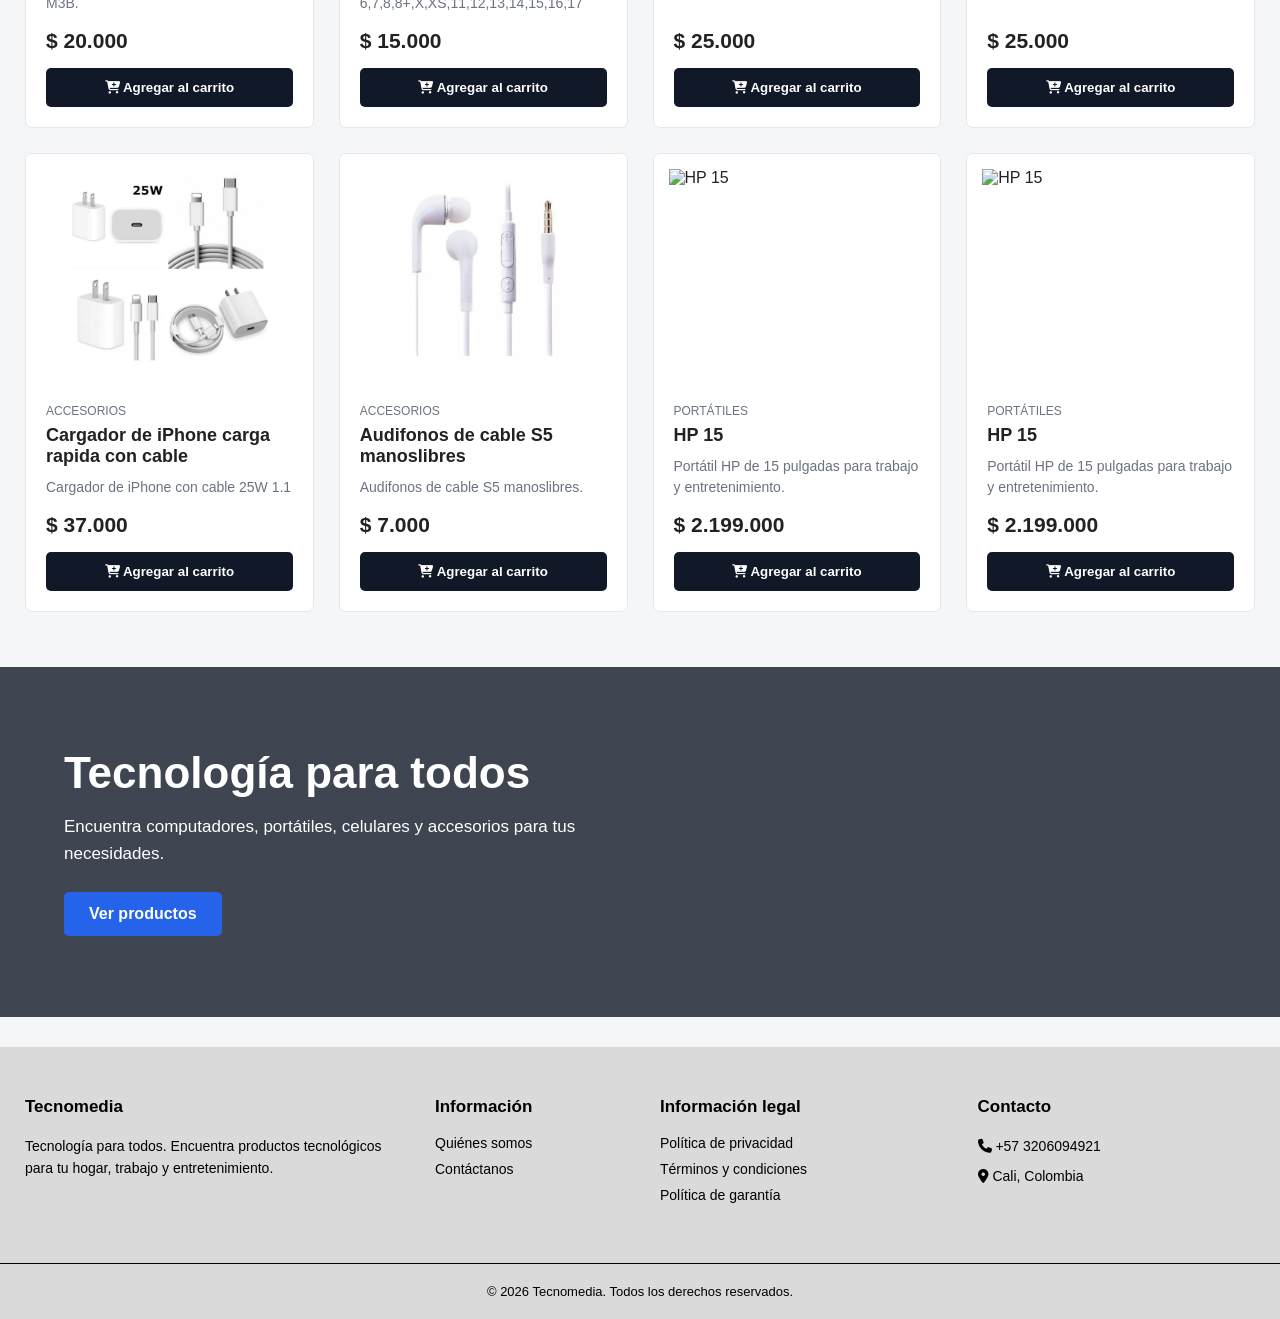
==== commit 48e23b5f: "Add files via upload" ====
--- a/index.html
+++ b/index.html
@@ -2,6 +2,7 @@
 
 <html lang="es">
 <head>
+    
     <meta charset="UTF-8">
     <meta name="viewport" content="width=device-width, initial-scale=1.0">
 
@@ -16,7 +17,7 @@
 <link rel="stylesheet"
       href="https://cdnjs.cloudflare.com/ajax/libs/font-awesome/6.5.2/css/all.min.css">
  
-
+<link rel="icon" type="image/png" href="imagenes/favicon.png">
 </head>
 
 <body>
